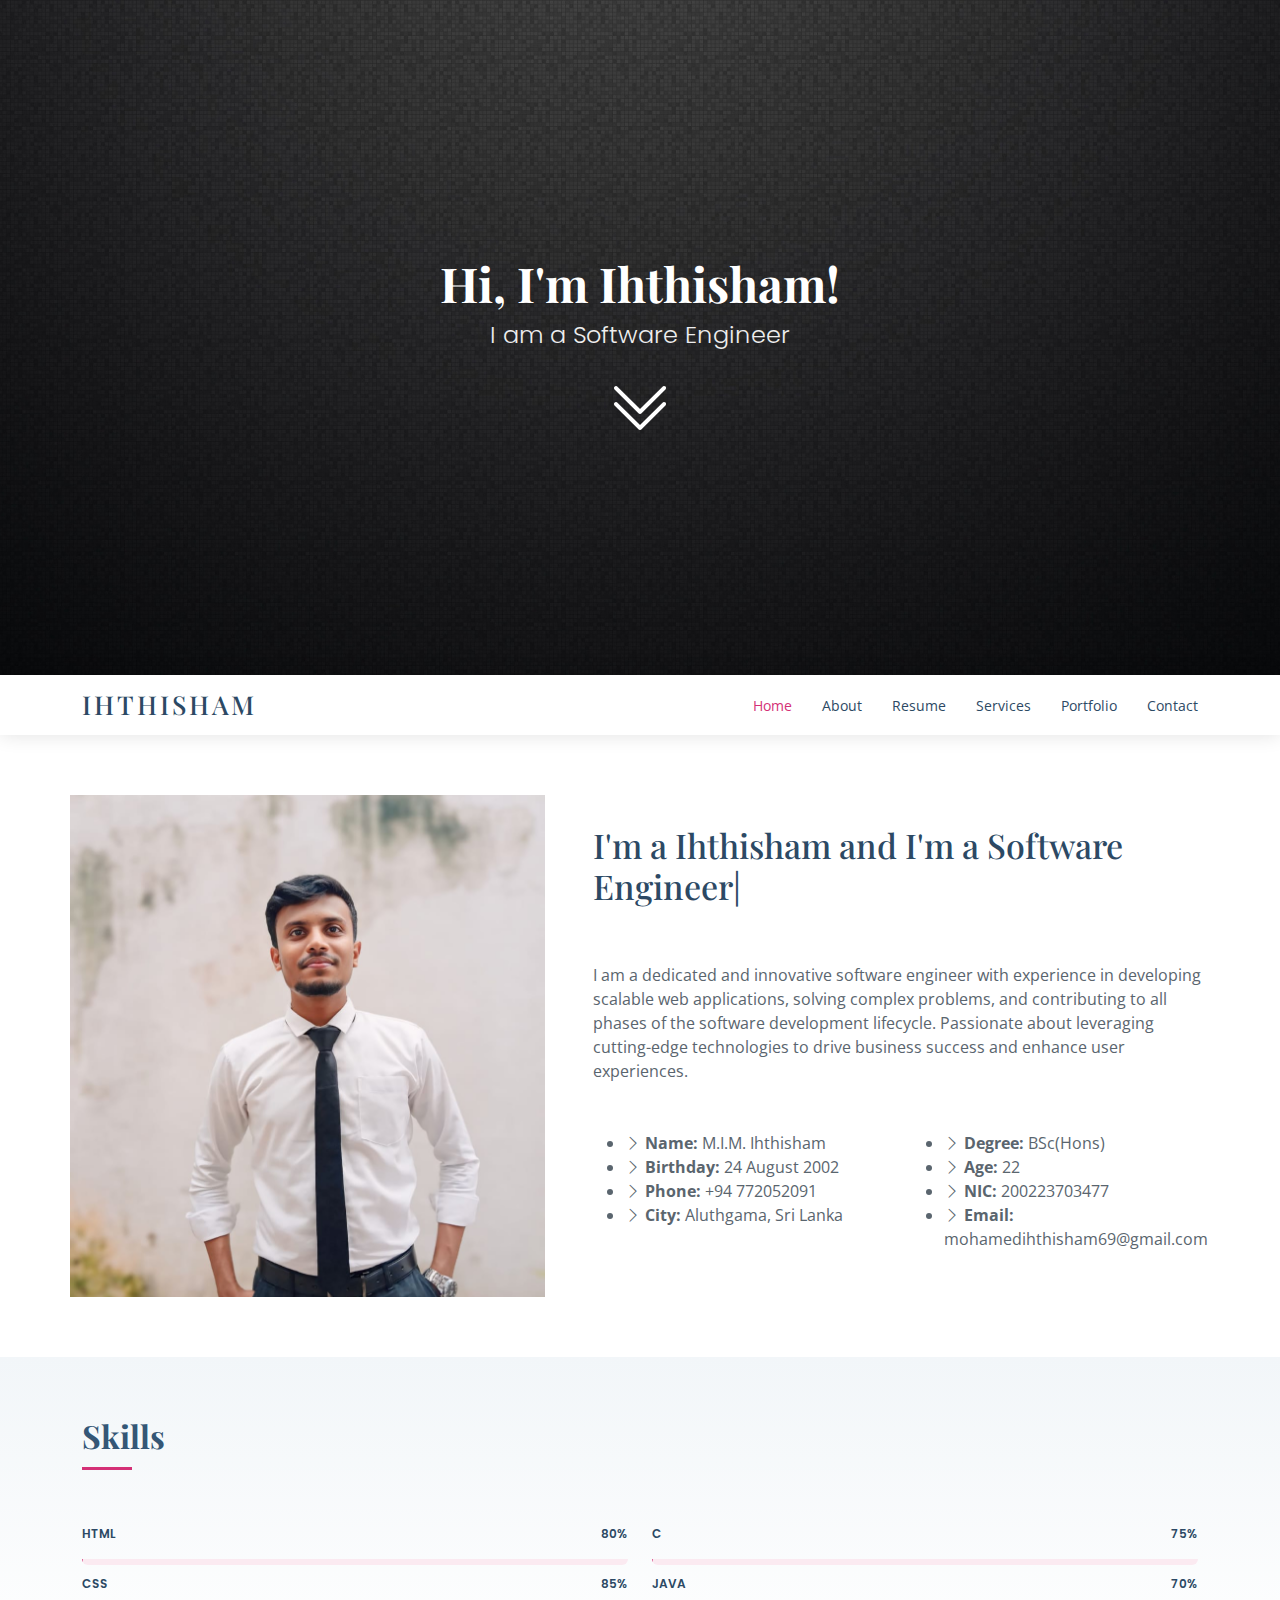
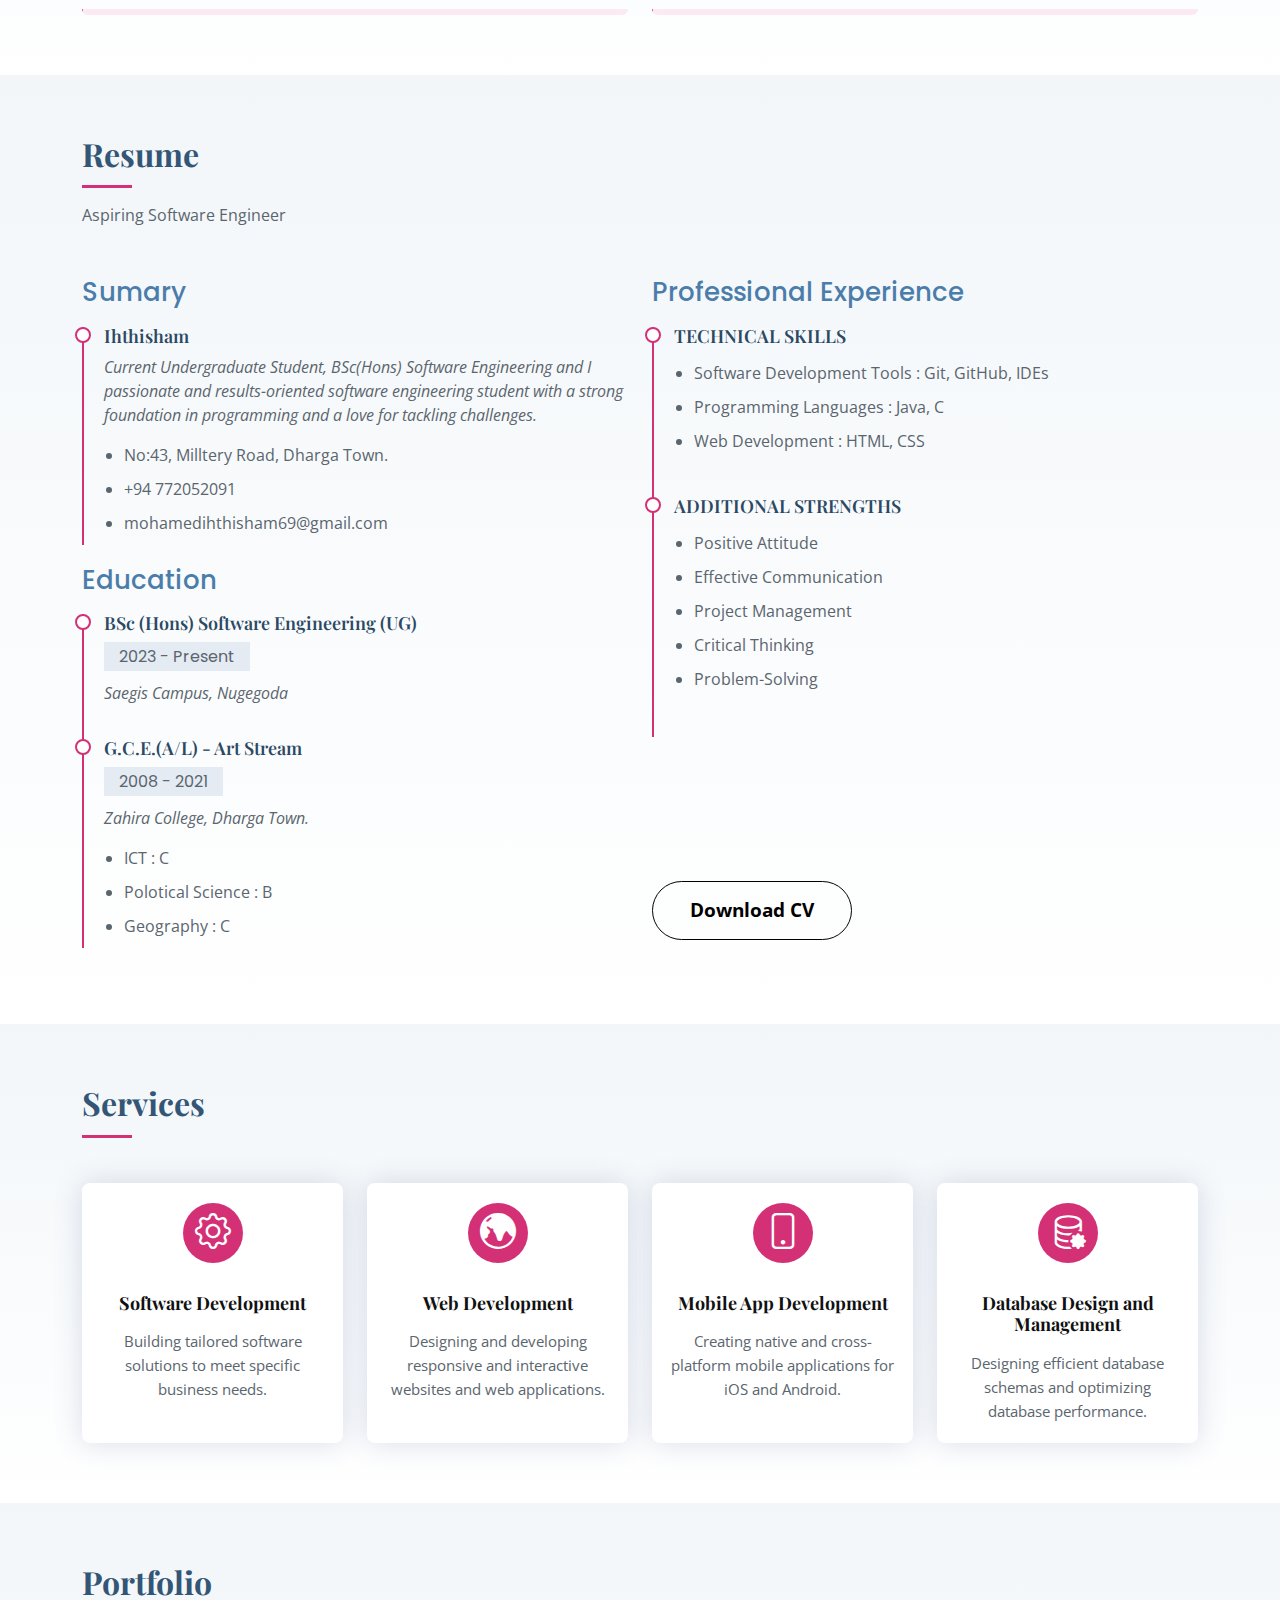
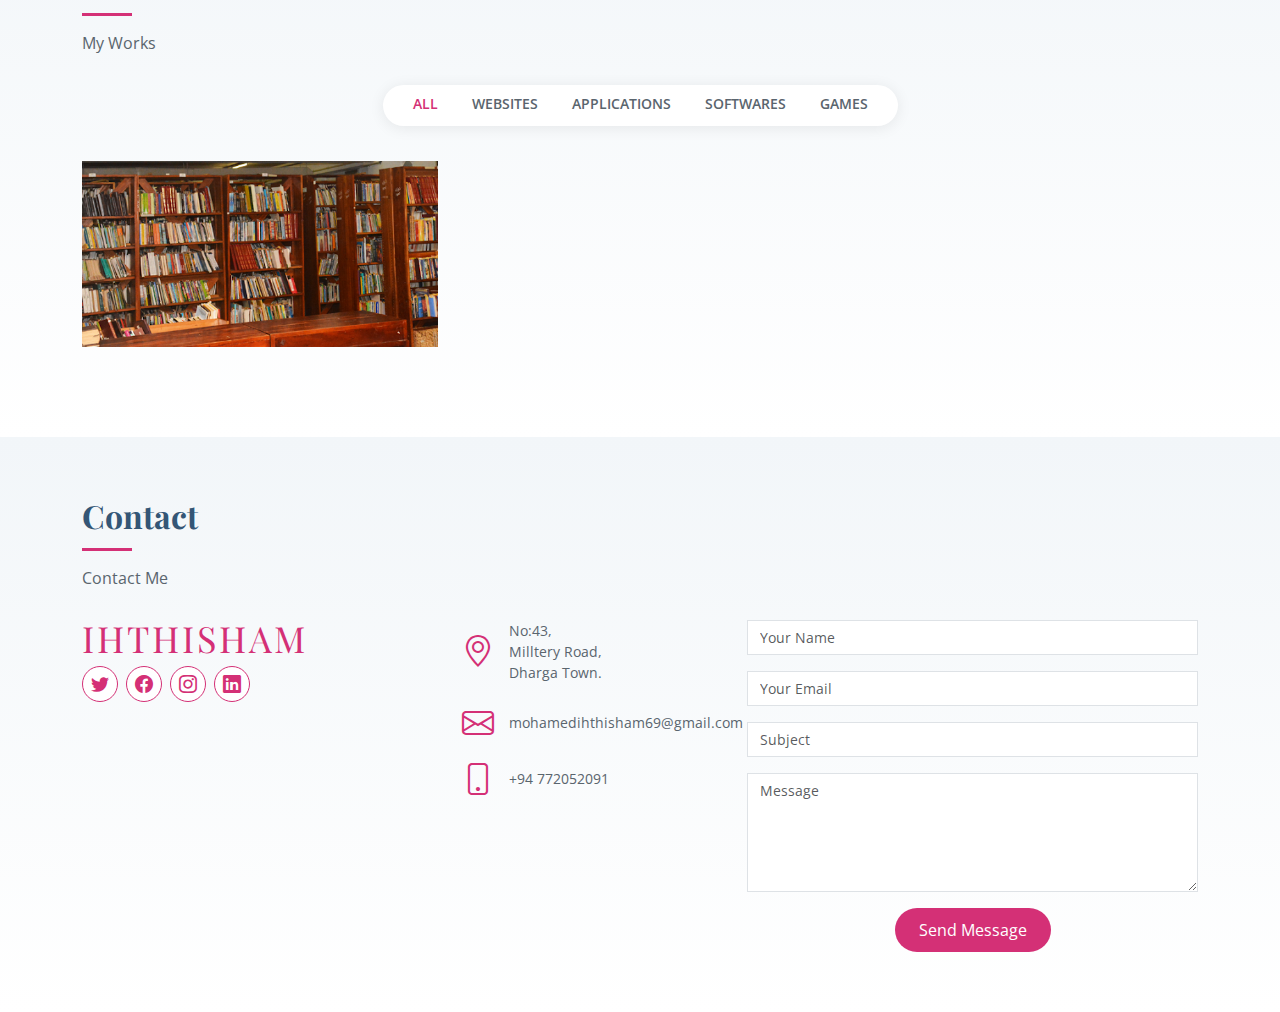
==== index.html @ 82a4a23a "Add files via upload" ====
<!DOCTYPE html>
<html lang="en">

<head>
  <meta charset="utf-8">
  <meta content="width=device-width, initial-scale=1.0" name="viewport">

  <title>Ihthisham</title>
  <meta content="" name="description">
  <meta content="" name="keywords">

  <!-- Favicons -->
  <link href="assets/img/favicon.png" rel="icon">
  <link href="assets/img/apple-touch-icon.png" rel="apple-touch-icon">

  <!-- Google Fonts -->
  <link href="https://fonts.googleapis.com/css?family=Open+Sans:300,300i,400,400i,600,600i,700,700i|Poppins:300,300i,400,400i,500,500i,600,600i,700,700i|Playfair+Display:400,400i,500,500i,600,600i,700,700i&subset=cyrillic" rel="stylesheet">

  <!-- Vendor CSS Files -->
  <link href="assets/vendor/bootstrap/css/bootstrap.min.css" rel="stylesheet">
  <link href="assets/vendor/bootstrap-icons/bootstrap-icons.css" rel="stylesheet">
  <link href="assets/vendor/boxicons/css/boxicons.min.css" rel="stylesheet">
  <link href="assets/vendor/glightbox/css/glightbox.min.css" rel="stylesheet">
  <link href="assets/vendor/swiper/swiper-bundle.min.css" rel="stylesheet">

  <!-- Template Main CSS File -->
  <link href="assets/css/style.css" rel="stylesheet">
</head>

<body>

  <!-- ======= Hero Section ======= -->
  <section id="hero" class="d-flex flex-column align-items-center justify-content-center">
    <h1>Hi, I'm Ihthisham!</h1>
    <h2>I am a Software Engineer</h2>
    <a href="#about" class="btn-get-started scrollto"><i class="bi bi-chevron-double-down"></i></a>
  </section><!-- End Hero -->

  <!-- ======= Header ======= -->
  <header id="header" class="d-flex align-items-center">
    <div class="container d-flex align-items-center justify-content-between">

      <div class="logo">
        <h1><a href="index.html">Ihthisham</a></h1>
        <!-- Uncomment below if you prefer to use an image logo -->
        <!-- <a href="index.html"><img src="assets/img/logo.png" alt="" class="img-fluid"></a>-->
      </div>

      <nav id="navbar" class="navbar">
        <ul>
          <li><a class="nav-link scrollto active" href="#hero">Home</a></li>
          <li><a class="nav-link scrollto" href="#about">About</a></li>
          <li><a class="nav-link scrollto" href="#resume">Resume</a></li>
          <li><a class="nav-link scrollto" href="#services">Services</a></li>
          <li><a class="nav-link scrollto" href="#portfolio">Portfolio</a></li>
          <li><a class="nav-link scrollto" href="#contact">Contact</a></li>
        </ul>
        <i class="bi bi-list mobile-nav-toggle"></i>
      </nav><!-- .navbar -->

    </div>
  </header><!-- End Header -->

  <main id="main">

    <!-- ======= About Section ======= -->
    <section id="about" class="about">
      <div class="container">

        <div class="row no-gutters">
          <div class="image col-xl-5 d-flex align-items-stretch justify-content-center justify-content-lg-start"></div>
          <div class="col-xl-7 ps-0 ps-lg-5 pe-lg-1 d-flex align-items-stretch">
            <div class="content d-flex flex-column justify-content-center">
              <h3>I'm a Ihthisham and I'm a Software Engineer|</h3><br><br>
              <p>
                I am a dedicated and innovative software engineer with experience in developing scalable web applications, solving complex problems, and contributing to all phases of the software development lifecycle. Passionate about leveraging cutting-edge technologies to drive business success and enhance user experiences.
              </p><br><br>
              <div class="row">
                <div class="col-lg-6">
                  <ul>
                    <li><i class="bi bi-chevron-right"></i> <strong>Name:</strong> <span>M.I.M. Ihthisham</span></li>
                    <li><i class="bi bi-chevron-right"></i> <strong>Birthday:</strong> <span>24 August 2002</span></li>
                    <li><i class="bi bi-chevron-right"></i> <strong>Phone:</strong> <span>+94 772052091</span></li>
                    <li><i class="bi bi-chevron-right"></i> <strong>City:</strong> <span>Aluthgama, Sri Lanka</span></li>
                  </ul>
                </div>
                <div class="col-lg-6">
                  <ul>
                    <li><i class="bi bi-chevron-right"></i> <strong>Degree:</strong> <span>BSc(Hons)</span></li>
                    <li><i class="bi bi-chevron-right"></i> <strong>Age:</strong> <span>22</span></li>
                    <li><i class="bi bi-chevron-right"></i> <strong>NIC:</strong> <span>200223703477</span></li>
                    <li><i class="bi bi-chevron-right"></i> <strong>Email:</strong> <span>mohamedihthisham69@gmail.com</span></li>
                  </ul>
                </div>
              </div>
            </div><!-- End .content-->
          </div>
        </div>

      </div>
    </section><!-- End About Section -->

    <!-- ======= Skills Section ======= -->
    <section id="skills" class="skills section-bg">
      <div class="container">

        <div class="section-title">
          <h2>Skills</h2>
        </div>

        <div class="row skills-content">

          <div class="col-lg-6">

            <div class="progress">
              <span class="skill">HTML <i class="val">80%</i></span>
              <div class="progress-bar-wrap">
                <div class="progress-bar" role="progressbar" aria-valuenow="80" aria-valuemin="0" aria-valuemax="100"></div>
              </div>
            </div>

            <div class="progress">
              <span class="skill">CSS <i class="val">85%</i></span>
              <div class="progress-bar-wrap">
                <div class="progress-bar" role="progressbar" aria-valuenow="85" aria-valuemin="0" aria-valuemax="100"></div>
              </div>
            </div>

          </div>

          <div class="col-lg-6">

            <div class="progress">
              <span class="skill">C <i class="val">75%</i></span>
              <div class="progress-bar-wrap">
                <div class="progress-bar" role="progressbar" aria-valuenow="75" aria-valuemin="0" aria-valuemax="100"></div>
              </div>
            </div>

            <div class="progress">
              <span class="skill">JAVA<i class="val">70%</i></span>
              <div class="progress-bar-wrap">
                <div class="progress-bar" role="progressbar" aria-valuenow="70" aria-valuemin="0" aria-valuemax="100"></div>
              </div>
            </div>

          </div>

        </div>

      </div>
    </section><!-- End Skills Section -->

    <!-- ======= Resume Section ======= -->
    <section id="resume" class="resume section-bg">
      <div class="container">

        <div class="section-title">
          <h2>Resume</h2>
          <p>Aspiring Software Engineer</p>
        </div>

        <div class="row">
          <div class="col-lg-6">
            <h3 class="resume-title">Sumary</h3>
            <div class="resume-item pb-0">
              <h4>Ihthisham</h4>
              <p><em>Current Undergraduate Student, BSc(Hons) Software Engineering and I passionate and results-oriented software engineering student with a strong foundation in programming and a love for tackling challenges.</em></p>
              <p>
              <ul>
                <li>No:43, Milltery Road, Dharga Town.</li>
                <li>+94 772052091</li>
                <li>mohamedihthisham69@gmail.com</li>
              </ul>
              </p>
            </div>

            <h3 class="resume-title">Education</h3>
            <div class="resume-item">
              <h4>BSc (Hons) Software Engineering (UG)</h4>
              <h5>2023 - Present</h5>
              <p><em>Saegis Campus, Nugegoda</em></p>
            </div>
            <div class="resume-item">
              <h4>G.C.E.(A/L) - Art Stream</h4>
              <h5>2008 - 2021</h5>
              <p><em>Zahira College, Dharga Town.</em></p>
              <ul>
                <li>ICT : C</li>
                <li>Polotical Science : B</li>
                <li>Geography : C</li>
              </ul>
            </div>
          </div>
          <div class="col-lg-6">
            <h3 class="resume-title">Professional Experience</h3>
            <div class="resume-item">
              <h4>TECHNICAL SKILLS</h4>
              <p>
              <ul>
                <li>Software Development Tools : Git, GitHub, IDEs</li>
                <li>Programming Languages : Java, C</li>
                <li>Web Development : HTML, CSS</li>
              </ul>
              </p>
            </div>
            <div class="resume-item">
              <h4>ADDITIONAL STRENGTHS</h4>
              <p>
              <ul>
                <li>Positive Attitude</li>
                <li>Effective Communication</li>
                <li>Project Management</li>
                <li>Critical Thinking</li>
                <li>Problem-Solving</li>
              </ul>
              </p>
            </div><br><br><br><br><br><br>
            <div class="col-md-12">
              <div class="vertical-center">
              <a href = "x" target="_blank" class="button button-a button-big button-rouded"><B>Download CV</B></a>
            </div>
          </div>
          
        </div>

      </div>
    </section><!-- End Resume Section -->

    <!-- ======= Services Section ======= -->
    <section id="services" class="services section-bg">
      <div class="container">

        <div class="section-title">
          <h2>Services</h2>
        </div>

        <div class="row">
          <div class="col-md-6 col-lg-3 d-flex align-items-stretch mb-5 mb-lg-0">
            <div class="icon-box">
              <div class="icon"><i class="bi bi-gear"></i></div>
              <h4 class="title"><a href="">Software Development</a></h4>
              <p class="description">Building tailored software solutions to meet specific business needs.</p>
            </div>
          </div>

          <div class="col-md-6 col-lg-3 d-flex align-items-stretch mb-5 mb-lg-0">
            <div class="icon-box">
              <div class="icon"><i class="bi bi-globe-central-south-asia"></i></div>
              <h4 class="title"><a href="">Web Development</a></h4>
              <p class="description">Designing and developing responsive and interactive websites and web applications.</p>
            </div>
          </div>

          <div class="col-md-6 col-lg-3 d-flex align-items-stretch mb-5 mb-lg-0">
            <div class="icon-box">
              <div class="icon"><i class="bi bi-phone"></i></div>
              <h4 class="title"><a href="">Mobile App Development</a></h4>
              <p class="description">Creating native and cross-platform mobile applications for iOS and Android.</p>
            </div>
          </div>

          <div class="col-md-6 col-lg-3 d-flex align-items-stretch mb-5 mb-lg-0">
            <div class="icon-box">
              <div class="icon"><i class="bi bi-database-gear"></i></div>
              <h4 class="title"><a href="">Database Design and Management</a></h4>
              <p class="description">Designing efficient database schemas and optimizing database performance.</p>
            </div>
          </div>

        </div>

      </div>
    </section><!-- End Services Section -->

    <!-- ======= Portfolio Section ======= -->
    <section id="portfolio" class="portfolio section-bg">
      <div class="container">

        <div class="section-title">
          <h2>Portfolio</h2>
          <p>My Works</p>
        </div>

        <div class="row">
          <div class="col-lg-12 d-flex justify-content-center">
            <ul id="portfolio-flters">
              <li data-filter="*" class="filter-active">All</li>
              <li data-filter=".filter-app">Websites</li>
              <li data-filter=".filter-card">Applications</li>
              <li data-filter=".filter-web">Softwares</li>
              <li data-filter=".filter-web">Games</li>
            </ul>
          </div>
        </div>

        <div class="row portfolio-container">

          <div class="col-lg-4 col-md-6 portfolio-item filter-app">
            <div class="portfolio-wrap">
              <img src="assets/img/portfolio/portfolio-1.png" class="img-fluid" alt="">
              <div class="portfolio-info">
                <h4>Library Management System</h4>
                <p>Web</p>
              </div>
              <div class="portfolio-links">
                <a href="assets/img/portfolio/portfolio-1.png" data-gallery="portfolioGallery" class="portfolio-lightbox" title="Web 1"><i class="bx bx-plus"></i></a>
                <a href="portfolio-details.html" title="More Details"><i class="bx bx-link"></i></a>
              </div>
            </div>
          </div>

        </div>

      </div>
    </section><!-- End Portfolio Section -->

    <!-- ======= Contact Section ======= -->
    <section id="contact" class="contact section-bg">
      <div class="container">

        <div class="section-title">
          <h2>Contact</h2>
          <p>Contact Me</p>
        </div>

        <div class="row">

          <div class="col-lg-4 col-md-4">
            <div class="contact-about">
              <h3>Ihthisham</h3>
              <div class="social-links">
                <a href="#" class="twitter"><i class="bi bi-twitter"></i></a>
                <a href="https://www.facebook.com/ihthisham.mohamad.7?mibextid=ZbWKwL" target="_blank" class="facebook"><i class="bi bi-facebook"></i></a>
                <a href="#" class="instagram"><i class="bi bi-instagram"></i></a>
                <a href="#" class="linkedin"><i class="bi bi-linkedin"></i></a>
              </div>
            </div>
          </div>

          <div class="col-lg-3 col-md-4">
            <div class="info">
              <div class="d-flex align-items-center">
                <i class="bi bi-geo-alt"></i>
                <p>No:43, <br>Milltery Road, <br>Dharga Town.</p>
              </div>

              <div class="d-flex align-items-center mt-4">
                <i class="bi bi-envelope"></i>
                <p>mohamedihthisham69@gmail.com</p>
              </div>

              <div class="d-flex align-items-center mt-4">
                <i class="bi bi-phone"></i>
                <p>+94 772052091</p>
              </div>

            </div>
          </div>

          <div class="col-lg-5 col-md-8">
            <form id="contactForm" action="forms/contact.php" method="post" role="form" class="php-email-form">
              <div class="form-group">
                <input type="text" name="name" class="form-control" id="name" placeholder="Your Name" required>
              </div>
              <div class="form-group mt-3">
                <input type="email" class="form-control" name="email" id="email" placeholder="Your Email" required>
              </div>
              <div class="form-group mt-3">
                <input type="text" class="form-control" name="subject" id="subject" placeholder="Subject" required>
              </div>
              <div class="form-group mt-3">
                <textarea class="form-control" id="message" name="message" rows="5" placeholder="Message" required></textarea>
              </div>
              <div class="my-3">
              </div>
              <div class="text-center"><button type="submit">Send Message</button></div>
            </form>
            <script>
              document.getElementById('contactForm').addEventListener('submit', function(event) {
                  event.preventDefault();
                  var name = document.getElementById('name').value;
                  var email = document.getElementById('email').value;
                  var subject = document.getElementById('subject').value;
                  var message = document.getElementById('message').value;
                  var mailtoLink = 'mailto:mohamedihthisham69@gmail.com?subject=' + encodeURIComponent(subject) +
                                   '&body=' + encodeURIComponent('Name: ' + name + '\nEmail: ' + email + '\n\nMessage:\n' + message);
                  window.location.href = mailtoLink;
              });
              </script>
          </div>

        </div>

      </div>
    </section><!-- End Contact Section -->

  </main><!-- End #main -->

  <a href="#" class="back-to-top d-flex align-items-center justify-content-center"><i class="bi bi-arrow-up-short"></i></a>

  <!-- Vendor JS Files -->
  <script src="assets/vendor/purecounter/purecounter_vanilla.js"></script>
  <script src="assets/vendor/bootstrap/js/bootstrap.bundle.min.js"></script>
  <script src="assets/vendor/glightbox/js/glightbox.min.js"></script>
  <script src="assets/vendor/isotope-layout/isotope.pkgd.min.js"></script>
  <script src="assets/vendor/swiper/swiper-bundle.min.js"></script>
  <script src="assets/vendor/waypoints/noframework.waypoints.js"></script>
  <script src="assets/vendor/php-email-form/validate.js"></script>

  <!-- Template Main JS File -->
  <script src="assets/js/main.js"></script>

</body>

</html>
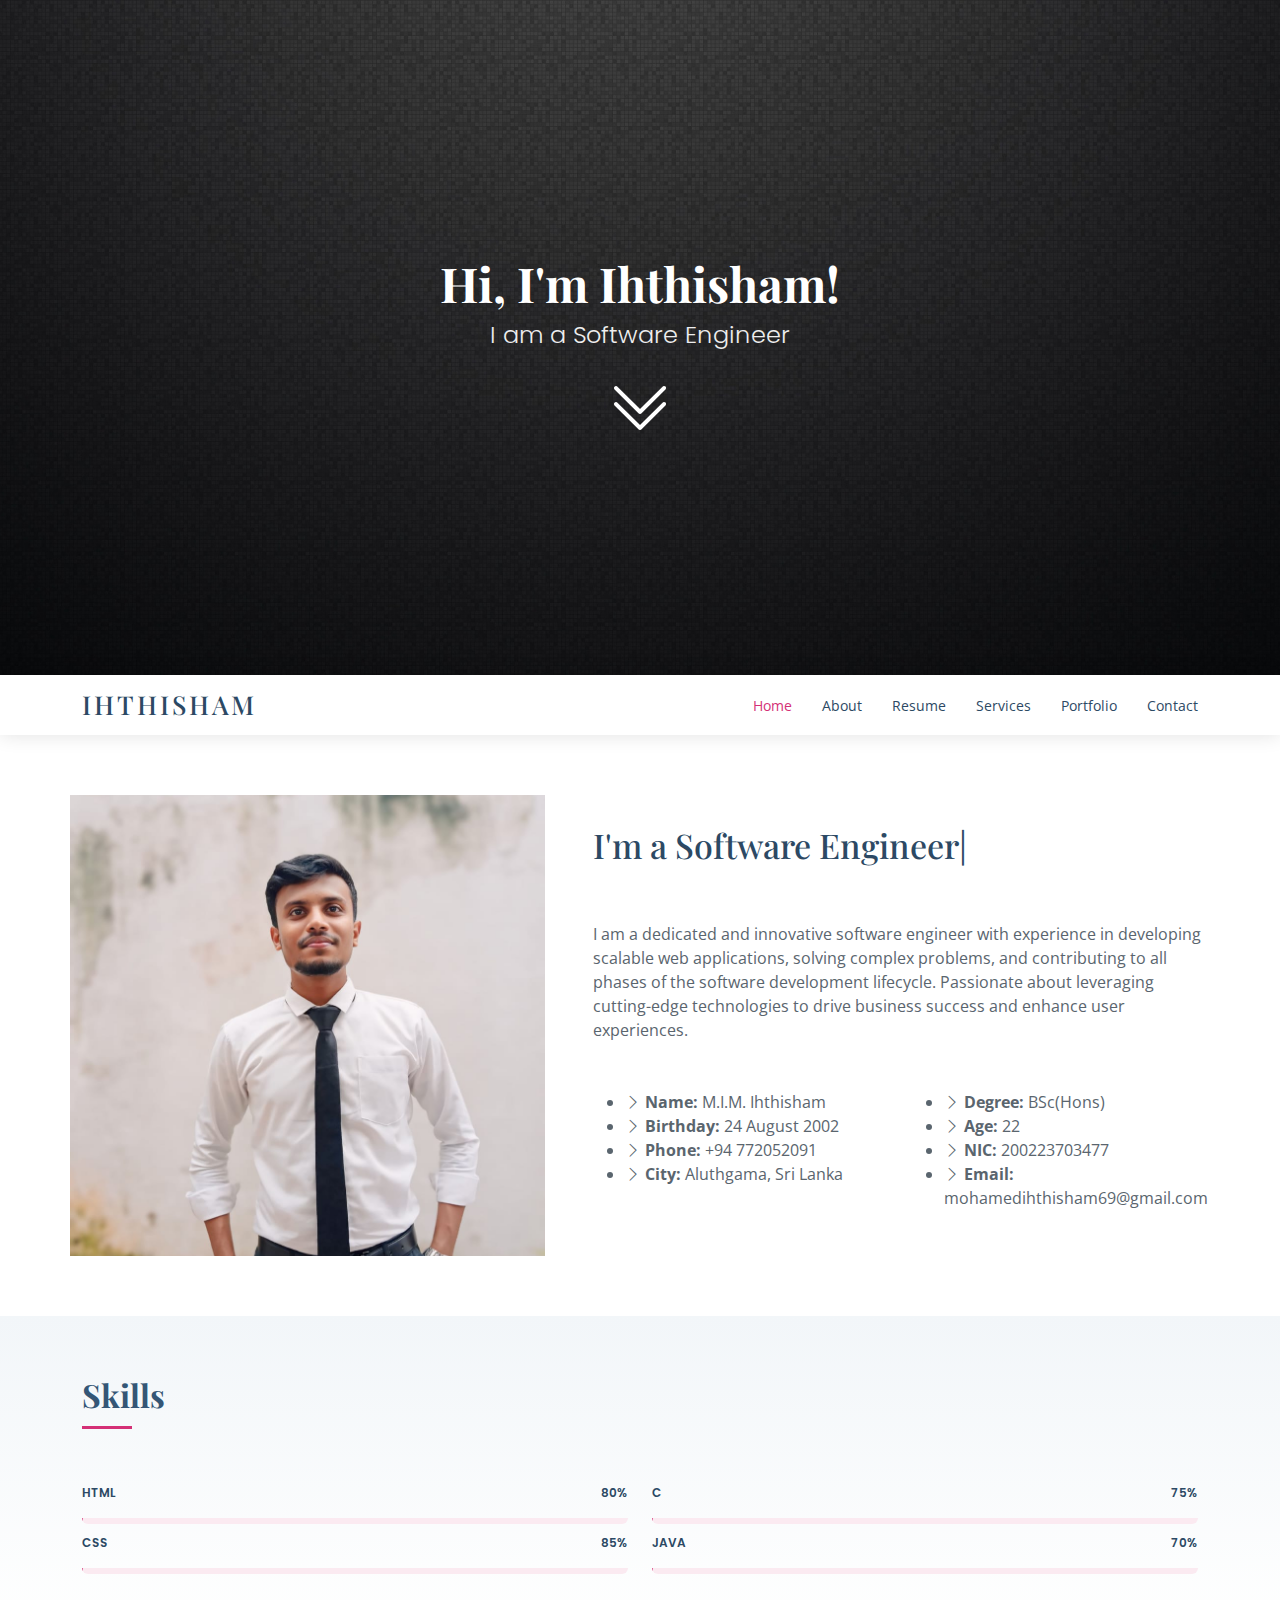
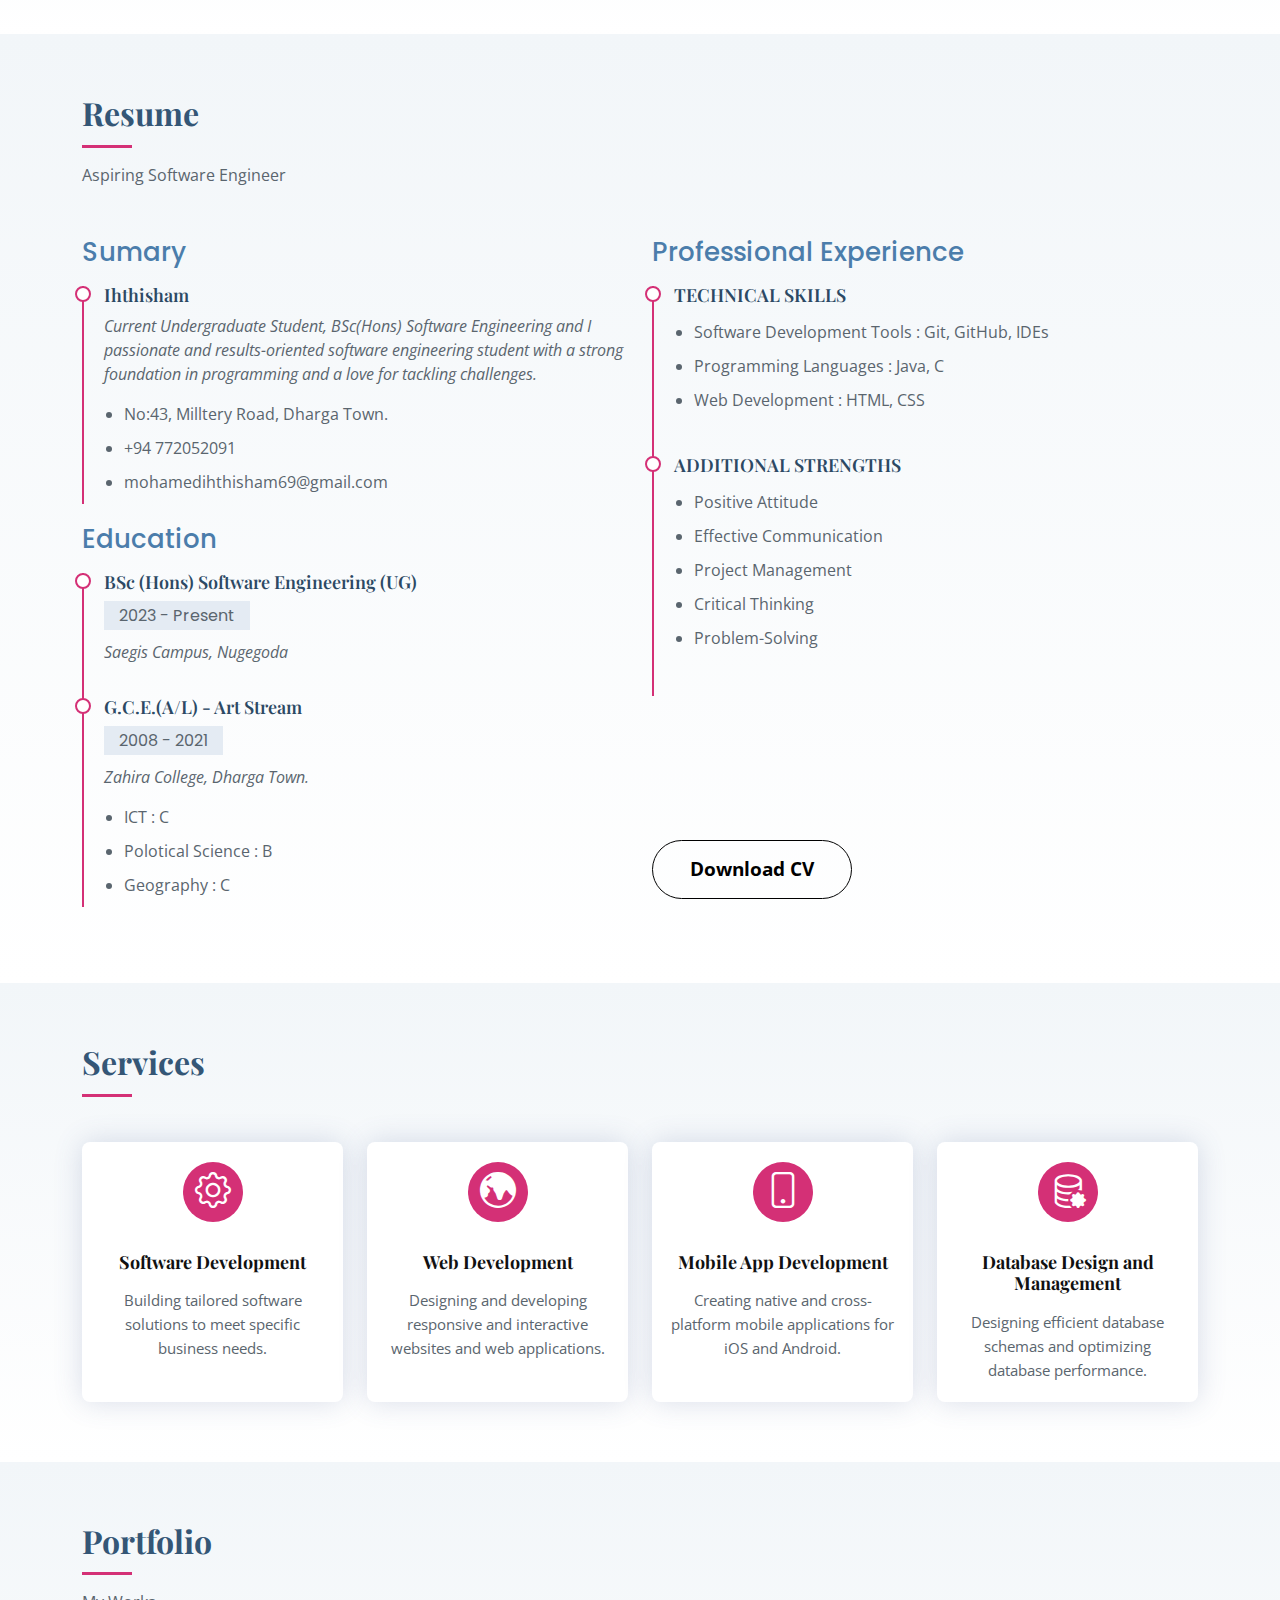
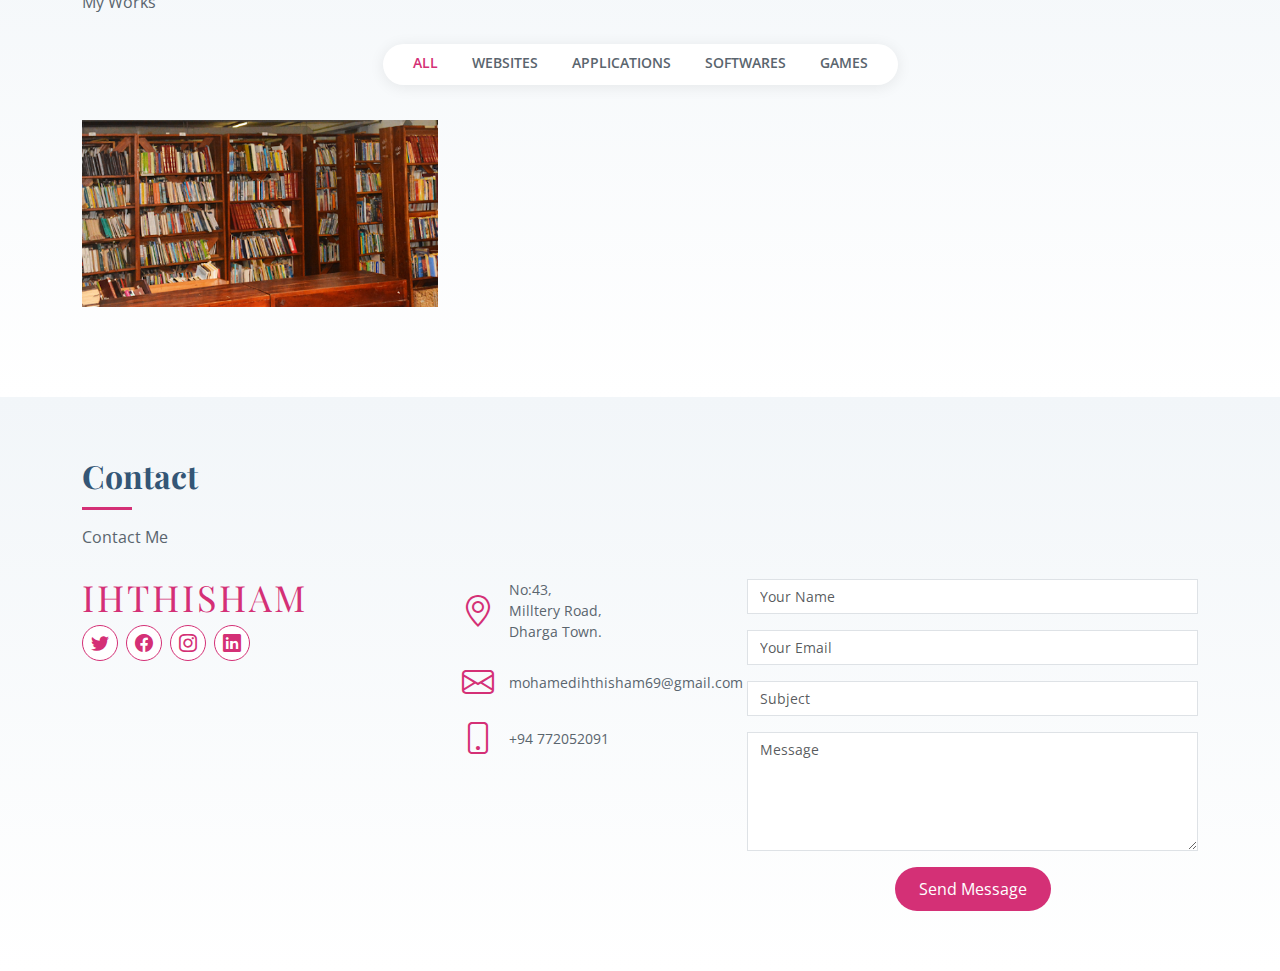
==== commit 2267ee0d: "Update index.html" ====
--- a/index.html
+++ b/index.html
@@ -71,7 +71,7 @@
           <div class="image col-xl-5 d-flex align-items-stretch justify-content-center justify-content-lg-start"></div>
           <div class="col-xl-7 ps-0 ps-lg-5 pe-lg-1 d-flex align-items-stretch">
             <div class="content d-flex flex-column justify-content-center">
-              <h3>I'm a Ihthisham and I'm a Software Engineer|</h3><br><br>
+              <h3>I'm a Software Engineer|</h3><br><br>
               <p>
                 I am a dedicated and innovative software engineer with experience in developing scalable web applications, solving complex problems, and contributing to all phases of the software development lifecycle. Passionate about leveraging cutting-edge technologies to drive business success and enhance user experiences.
               </p><br><br>
@@ -413,4 +413,4 @@
 
 </body>
 
-</html>+</html>
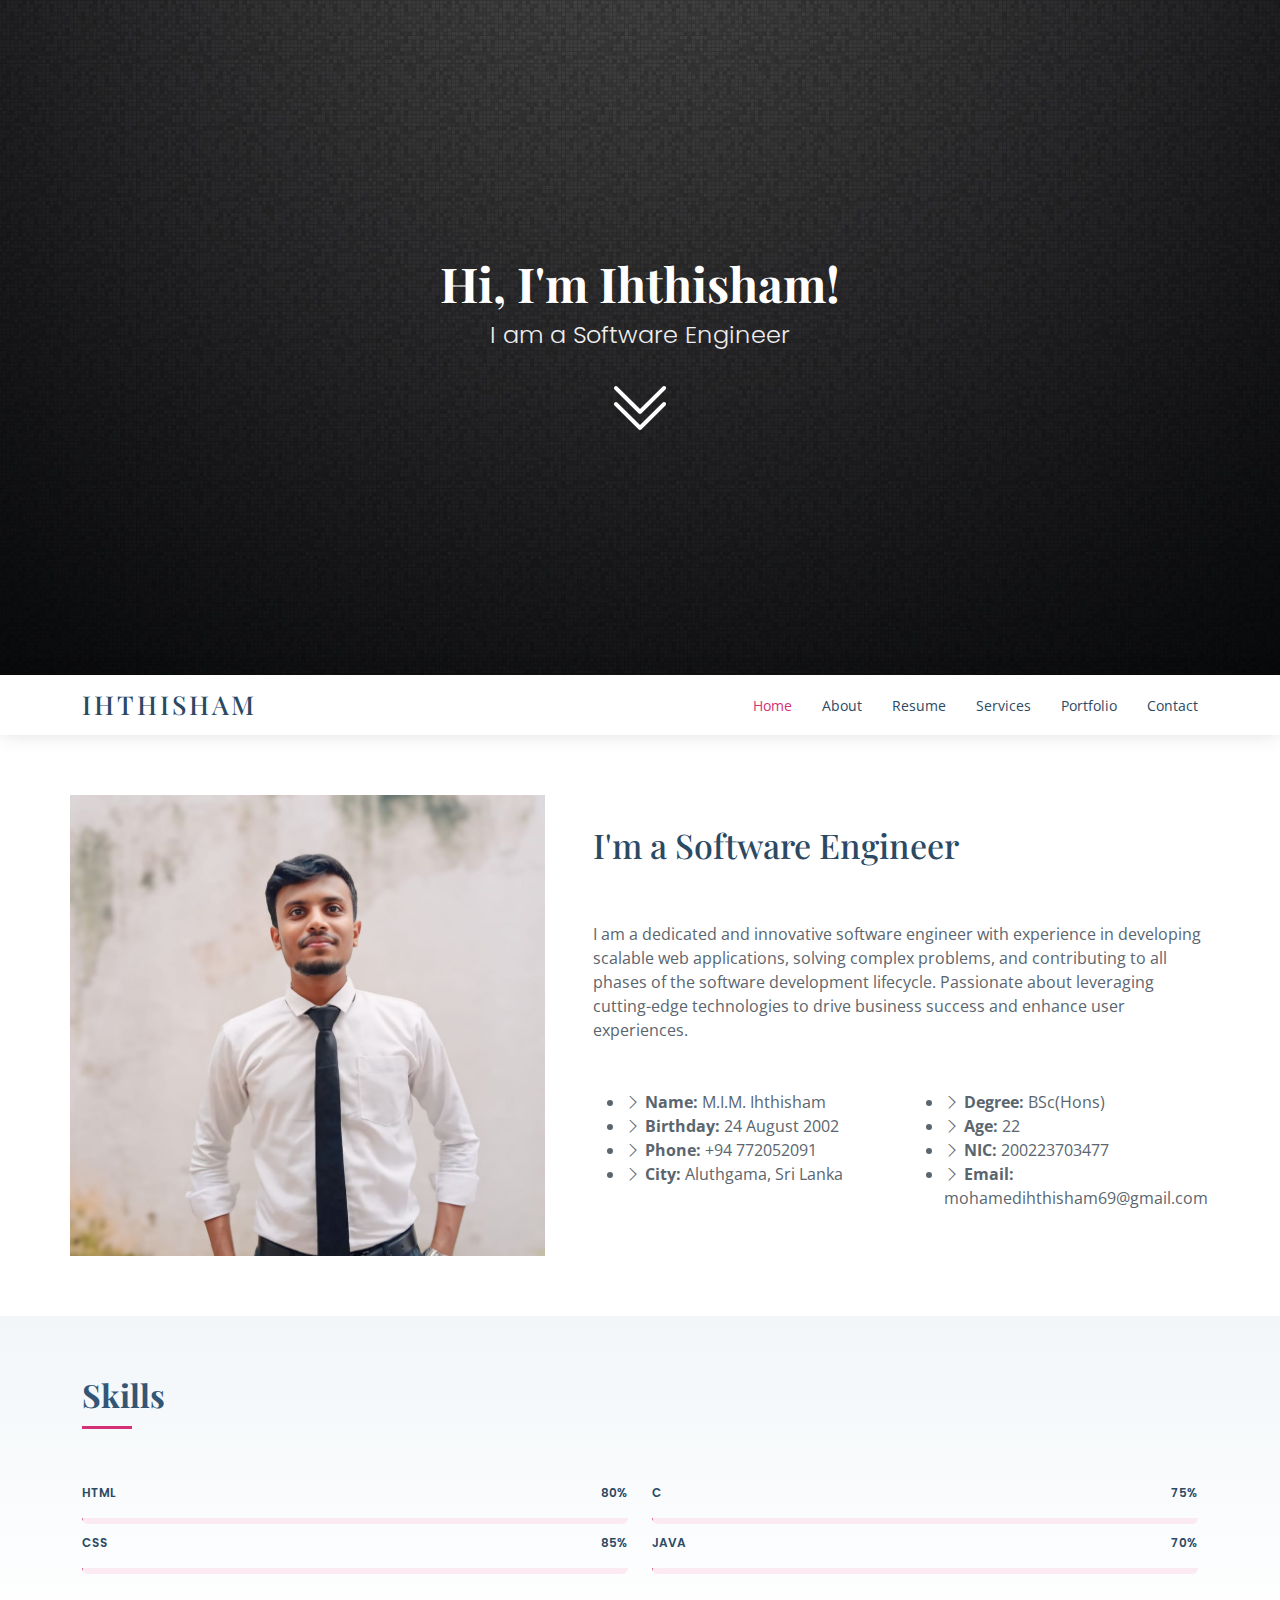
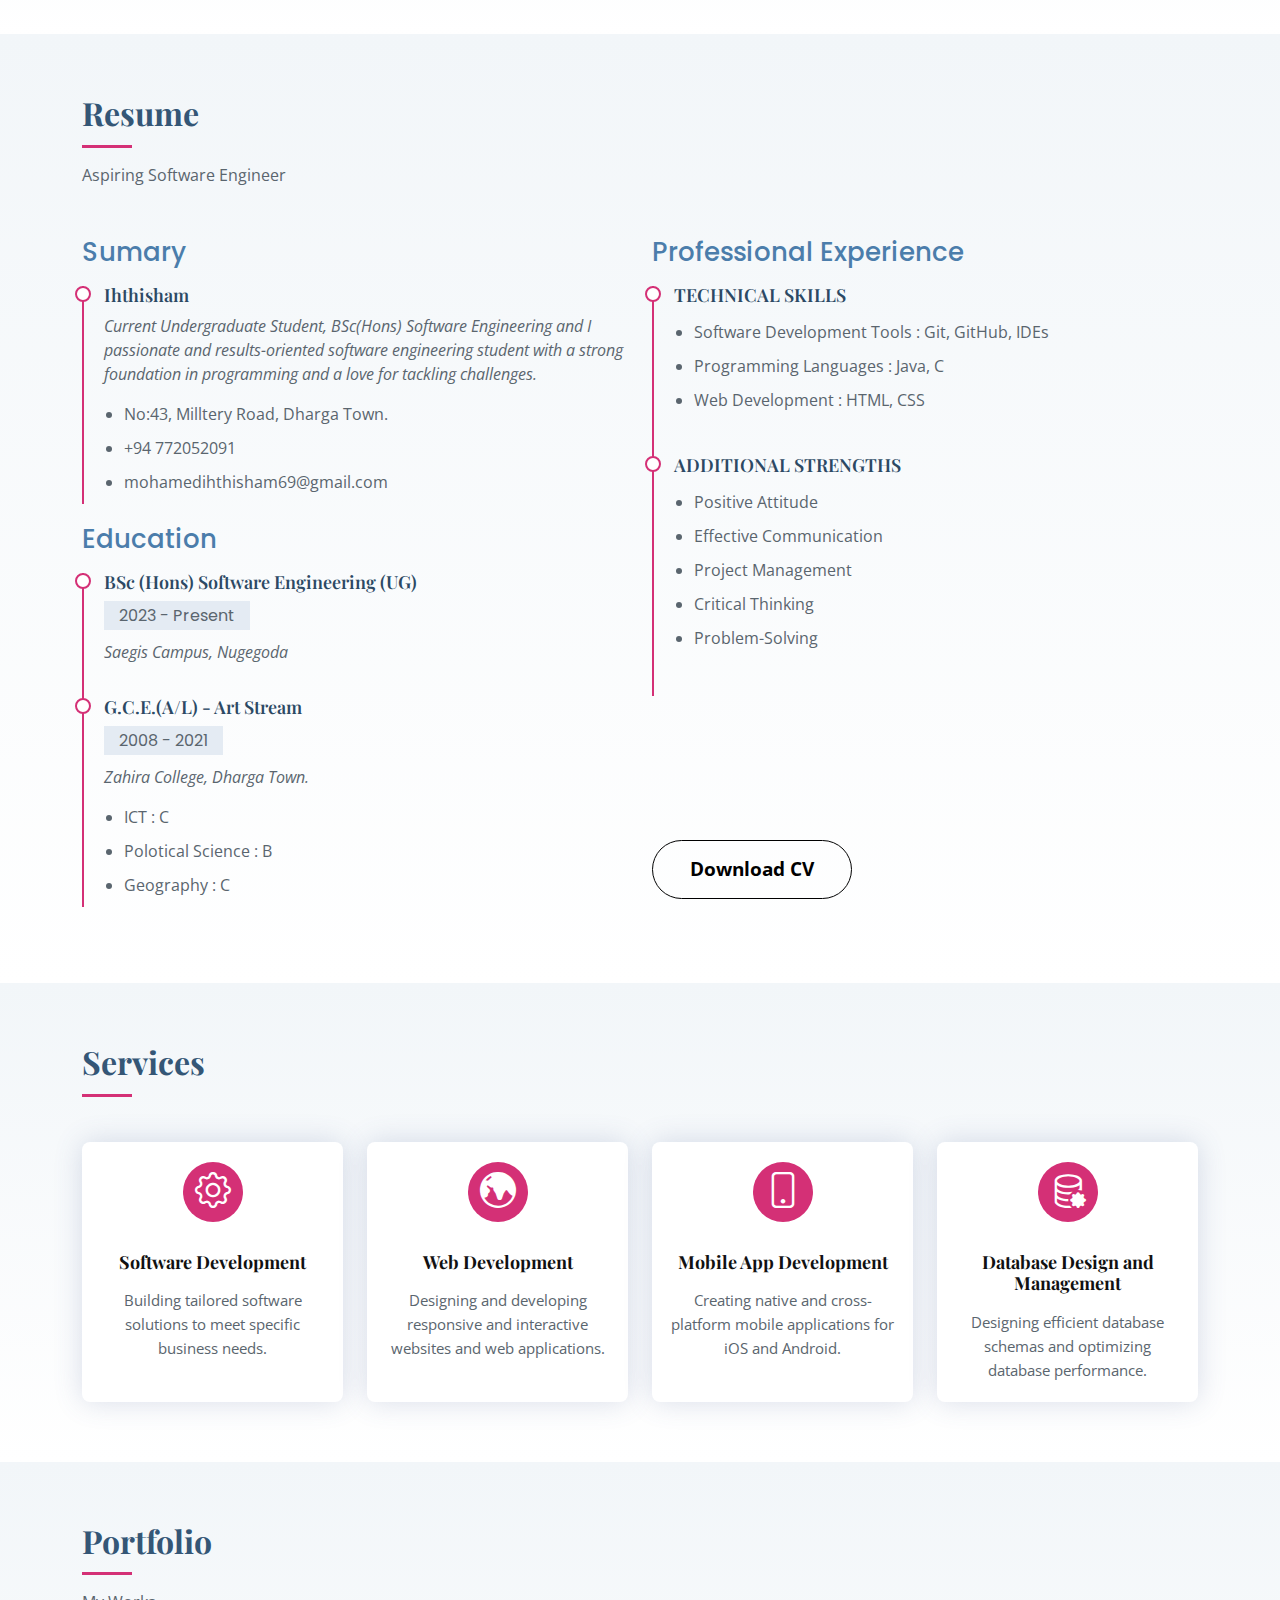
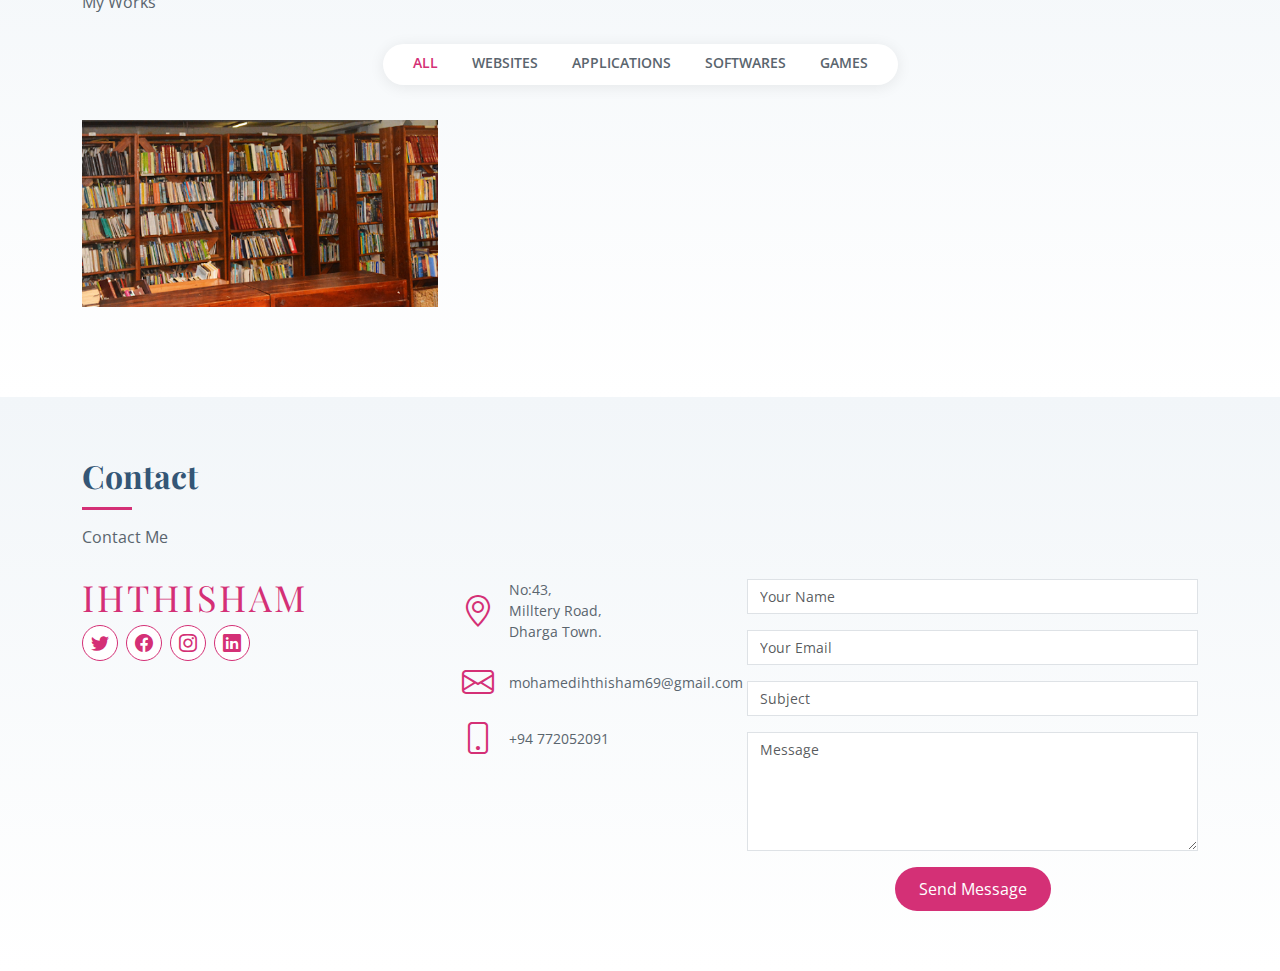
==== commit b4ce77ee: "Update index.html" ====
--- a/index.html
+++ b/index.html
@@ -71,7 +71,7 @@
           <div class="image col-xl-5 d-flex align-items-stretch justify-content-center justify-content-lg-start"></div>
           <div class="col-xl-7 ps-0 ps-lg-5 pe-lg-1 d-flex align-items-stretch">
             <div class="content d-flex flex-column justify-content-center">
-              <h3>I'm a Software Engineer|</h3><br><br>
+              <h3>I'm a Software Engineer</h3><br><br>
               <p>
                 I am a dedicated and innovative software engineer with experience in developing scalable web applications, solving complex problems, and contributing to all phases of the software development lifecycle. Passionate about leveraging cutting-edge technologies to drive business success and enhance user experiences.
               </p><br><br>
